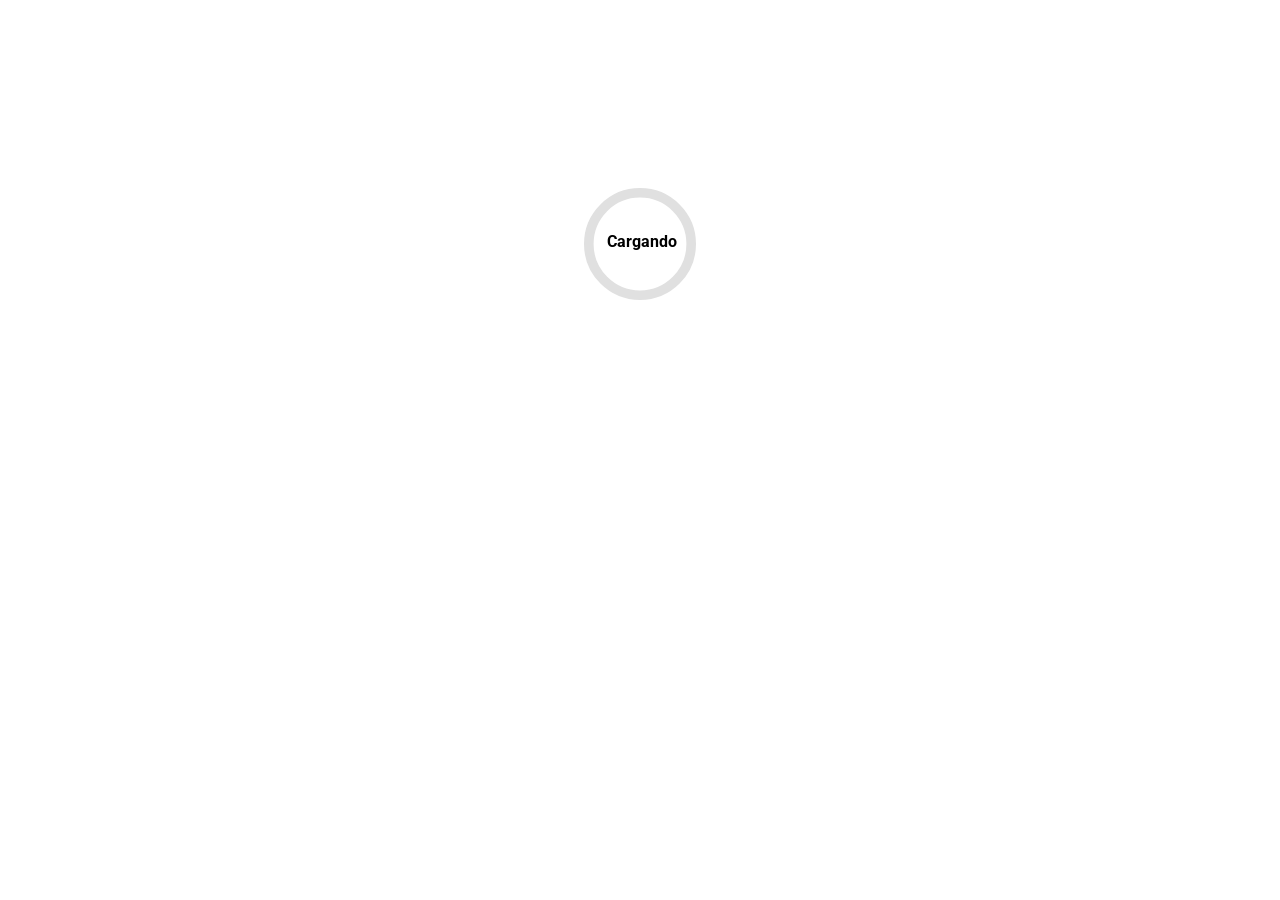
==== index.html @ 6960d541 "Agregado proyecto" ====
<!DOCTYPE html>
<html lang="es">

<head>
    <meta charset="utf-8" />
    <meta name="viewport" content="width=device-width, initial-scale=1.0" />
    <title>ExaGen</title>
    <base href="/" />
    <script type="importmap">{
  "imports": {
    "./_framework/blazor.webassembly.js": "./_framework/blazor.webassembly.w3qd1tpl0e.js",
    "./_framework/dotnet.js": "./_framework/dotnet.e0vdrdgfn3.js",
    "./_framework/dotnet.native.js": "./_framework/dotnet.native.3zye6zcpbc.js",
    "./_framework/dotnet.runtime.js": "./_framework/dotnet.runtime.v06hirbjsv.js"
  },
  "scopes": {},
  "integrity": {
    "./_framework/blazor.webassembly.js": "sha256-lDXsDYFgm62F+YUvxES7IOTCXYpiHpU3uR45YdC6mq4=",
    "./_framework/blazor.webassembly.w3qd1tpl0e.js": "sha256-lDXsDYFgm62F+YUvxES7IOTCXYpiHpU3uR45YdC6mq4=",
    "./_framework/dotnet.e0vdrdgfn3.js": "sha256-Pu1RwuQhZt5ArZcv7v92XNT+Suv1PAlr9XXzyaASe6E=",
    "./_framework/dotnet.js": "sha256-Pu1RwuQhZt5ArZcv7v92XNT+Suv1PAlr9XXzyaASe6E=",
    "./_framework/dotnet.native.3zye6zcpbc.js": "sha256-cSXTLZQQIFS/dOUyMZI1n808U1rbpNr5oL57054T7bw=",
    "./_framework/dotnet.native.js": "sha256-cSXTLZQQIFS/dOUyMZI1n808U1rbpNr5oL57054T7bw=",
    "./_framework/dotnet.runtime.js": "sha256-QbnqrZGHtGq7wudS17/AYEPpH9JkphrsyVllD6JHmds=",
    "./_framework/dotnet.runtime.v06hirbjsv.js": "sha256-QbnqrZGHtGq7wudS17/AYEPpH9JkphrsyVllD6JHmds="
  }
}</script>
    <link href="_framework/dotnet.e0vdrdgfn3.js" rel="preload" as="script" fetchpriority="high" crossorigin="anonymous" integrity="sha256-Pu1RwuQhZt5ArZcv7v92XNT+Suv1PAlr9XXzyaASe6E=" />
    <link href="https://fonts.googleapis.com/css2?family=Roboto:ital,wght@0,100..900;1,100..900&display=swap" rel="stylesheet" />
    <link rel="stylesheet" href="_content/MudBlazor/MudBlazor.min.css" />
    <link rel="stylesheet" href="css/app.css" />
    <link rel="icon" type="image/svg+xml" href="images/exagen-icon.svg?v=3" />
    <link rel="icon" type="image/png" href="favicon.png?v=3" />
    <link href="ExaGen.styles.css" rel="stylesheet" />
    <link href="manifest.webmanifest" rel="manifest" />
    <link rel="apple-touch-icon" sizes="512x512" href="icon-512.png" />
    <link rel="apple-touch-icon" sizes="192x192" href="icon-192.png" />
</head>

<body>
    <div id="app">
        <svg class="loading-progress">
            <circle r="40%" cx="50%" cy="50%" />
            <circle r="40%" cx="50%" cy="50%" />
        </svg>
        <div class="loading-progress-text"></div>
    </div>

    <div id="blazor-error-ui">
        Ocurrió un error inesperado.
        <a href="." class="reload">Recargar</a>
        <span class="dismiss">🗙</span>
    </div>
    <script src="_content/MudBlazor/MudBlazor.min.js"></script>
    <script src="js/descargas.js"></script>
    <script src="js/preferencias.js"></script>
    <script src="js/imagenes.js"></script>
    <script src="_framework/blazor.webassembly.w3qd1tpl0e.js"></script>
    <script>navigator.serviceWorker.register('service-worker.js', { updateViaCache: 'none' });</script>
</body>

</html>
---- css/app.css ----
html, body {
    font-family: 'Roboto', Helvetica, Arial, sans-serif;
}

#blazor-error-ui {
    color-scheme: light;
    background: rgba(30, 30, 45, 0.95);
    color: #f5f5f7;
    border: 1px solid rgba(255, 255, 255, 0.08);
    border-radius: 12px;
    box-shadow: 0 12px 32px rgba(0, 0, 0, 0.35);
    backdrop-filter: blur(6px);
    box-sizing: border-box;
    display: none;
    left: 50%;
    right: auto;
    bottom: 1rem;
    width: min(52rem, calc(100vw - 2rem));
    transform: translateX(-50%);
    padding: 0.85rem 4rem 0.85rem 1rem;
    position: fixed;
    z-index: 2000;
}

    #blazor-error-ui .reload {
        color: #1EC8A5;
        font-weight: 600;
        margin-left: 0.5rem;
        text-decoration: none;
    }

        #blazor-error-ui .reload:hover {
            text-decoration: underline;
        }

    #blazor-error-ui .dismiss {
        cursor: pointer;
        position: absolute;
        right: 1rem;
        top: 0.55rem;
        width: 1.75rem;
        height: 1.75rem;
        line-height: 1.65rem;
        text-align: center;
        border-radius: 999px;
        color: #d7d7df;
        background: rgba(255, 255, 255, 0.06);
        border: 1px solid rgba(255, 255, 255, 0.08);
    }

        #blazor-error-ui .dismiss:hover {
            background: rgba(255, 255, 255, 0.12);
        }

.blazor-error-boundary {
    background: url([data-uri]) no-repeat 1rem/1.8rem, #b32121;
    padding: 1rem 1rem 1rem 3.7rem;
    color: white;
}

    .blazor-error-boundary::after {
        content: "An error has occurred."
    }

.loading-progress {
    position: absolute;
    display: block;
    width: 8rem;
    height: 8rem;
    inset: 20vh 0 auto 0;
    margin: 0 auto 0 auto;
}

    .loading-progress circle {
        fill: none;
        stroke: #e0e0e0;
        stroke-width: 0.6rem;
        transform-origin: 50% 50%;
        transform: rotate(-90deg);
    }

        .loading-progress circle:last-child {
            stroke: #1EC8A5;
            stroke-dasharray: calc(3.141 * var(--blazor-load-percentage, 0%) * 0.8), 500%;
            transition: stroke-dasharray 0.05s ease-in-out;
        }

.loading-progress-text {
    position: absolute;
    text-align: center;
    font-weight: bold;
    inset: calc(20vh + 3.25rem) 0 auto 0.2rem;
}

    .loading-progress-text:after {
        content: var(--blazor-load-percentage-text, "Cargando");
    }

code {
    color: #c02d76;
}

.form-floating > .form-control-plaintext::placeholder, .form-floating > .form-control::placeholder {
    color: var(--bs-secondary-color);
    text-align: end;
}

.form-floating > .form-control-plaintext:focus::placeholder, .form-floating > .form-control:focus::placeholder {
    text-align: start;
}

/* Pantalla de creación/edición: encabezado, paneles y acciones fijos;
   solo el editor central hace scroll (escritorio/tablet) */
@media (min-width: 960px) {
    .editor-prueba-contenedor {
        height: calc(100vh - 96px);
        overflow-x: hidden;
        overflow-y: auto;
    }

    .editor-prueba-layout {
        height: 100%;
        display: grid;
        grid-template-rows: auto minmax(0, 1fr) auto;
    }

    .editor-prueba-encabezado {
        min-height: 0;
    }

    .editor-prueba-cuerpo {
        height: 100%;
        min-height: 0;
        overflow: hidden;
        margin-bottom: 0;
    }

    .editor-prueba-cuerpo > .mud-grid-item {
        height: 100%;
        min-height: 0;
        display: flex;
        flex-direction: column;
        overflow: hidden;
    }

    .editor-prueba-panel-scroll,
    .editor-prueba-panel-papel,
    .editor-prueba-centro-papel {
        flex: 1 1 0;
        min-height: 0;
        overflow-y: auto;
    }

    .editor-prueba-panel-scroll > .mud-paper {
        min-height: 100%;
    }

    .editor-prueba-acciones {
        flex: 0 0 auto;
    }

    .editor-prueba-contenedor > .estado-carga {
        min-height: 100%;
    }

    /* Toma la altura real del área de contenido y elimina el scroll global */
    @supports selector(:has(*)) {
        .mud-main-content:has(.editor-prueba-contenedor) {
            height: 100vh;
            box-sizing: border-box;
            overflow: hidden;
            padding-bottom: 8px !important;
        }

        .editor-prueba-contenedor {
            height: 100%;
            overflow: hidden;
        }
    }
}

/* Barra de acciones compacta */
.editor-prueba-acciones {
    min-height: 0;
    margin: 0;
    padding: 2px 0 0 0;
    line-height: 1;
}

.editor-prueba-acciones .mud-button-root {
    min-height: 24px;
    padding: 0 8px;
}

/* Estados de carga centrados */
.estado-carga {
    width: 100%;
    min-height: 55vh;
    display: flex;
    flex-direction: column;
    align-items: center;
    justify-content: center;
    gap: 0.5rem;
}

/* Textarea redimensionable dentro de MudTextField */
.resizable-textarea textarea {
    resize: vertical !important;
    overflow: auto !important;
    min-height: 150px;
    max-height: 400px;
}

/* Textarea redimensionable más chico (definiciones, celdas de rúbrica) */
.resizable-textarea-sm textarea {
    resize: vertical !important;
    overflow: auto !important;
    min-height: 60px;
    max-height: 200px;
}

/* Logo de ExaGen */
.app-logo {
    height: 40px;
    width: auto;
    display: block;
    margin-left: 0.5rem;
}

@media (max-width: 600px) {
    .app-logo {
        height: 36px;
    }
}

.logo-ajustes-panel {
    background: #151521;
    border: 1px solid #2A2833;
    border-radius: 16px;
    padding: 16px;
    margin-bottom: 20px;
}

.logo-ajustes {
    display: block;
    width: 100%;
    max-width: 360px;
    height: auto;
    margin: 0 auto;
}

/* Diálogo bloqueante mientras se genera el Word */
.dialogo-carga {
    display: flex;
    flex-direction: column;
    align-items: center;
    justify-content: center;
    gap: 0.75rem;
    min-width: 260px;
    padding: 1rem 1.5rem;
    text-align: center;
}
---- ExaGen.styles.css ----
/* /Layout/MainLayout.razor.rz.scp.css */
.page[b-uicxiotyas] {
    position: relative;
    display: flex;
    flex-direction: column;
}

main[b-uicxiotyas] {
    flex: 1;
}

.sidebar[b-uicxiotyas] {
    background-image: linear-gradient(180deg, rgb(5, 39, 103) 0%, #3a0647 70%);
}

.top-row[b-uicxiotyas] {
    background-color: #f7f7f7;
    border-bottom: 1px solid #d6d5d5;
    justify-content: flex-end;
    height: 3.5rem;
    display: flex;
    align-items: center;
}

    .top-row[b-uicxiotyas]  a, .top-row[b-uicxiotyas]  .btn-link {
        white-space: nowrap;
        margin-left: 1.5rem;
        text-decoration: none;
    }

    .top-row[b-uicxiotyas]  a:hover, .top-row[b-uicxiotyas]  .btn-link:hover {
        text-decoration: underline;
    }

    .top-row[b-uicxiotyas]  a:first-child {
        overflow: hidden;
        text-overflow: ellipsis;
    }

@media (max-width: 640.98px) {
    .top-row[b-uicxiotyas] {
        justify-content: space-between;
    }

    .top-row[b-uicxiotyas]  a, .top-row[b-uicxiotyas]  .btn-link {
        margin-left: 0;
    }
}

@media (min-width: 641px) {
    .page[b-uicxiotyas] {
        flex-direction: row;
    }

    .sidebar[b-uicxiotyas] {
        width: 250px;
        height: 100vh;
        position: sticky;
        top: 0;
    }

    .top-row[b-uicxiotyas] {
        position: sticky;
        top: 0;
        z-index: 1;
    }

    .top-row.auth[b-uicxiotyas]  a:first-child {
        flex: 1;
        text-align: right;
        width: 0;
    }

    .top-row[b-uicxiotyas], article[b-uicxiotyas] {
        padding-left: 2rem !important;
        padding-right: 1.5rem !important;
    }
}
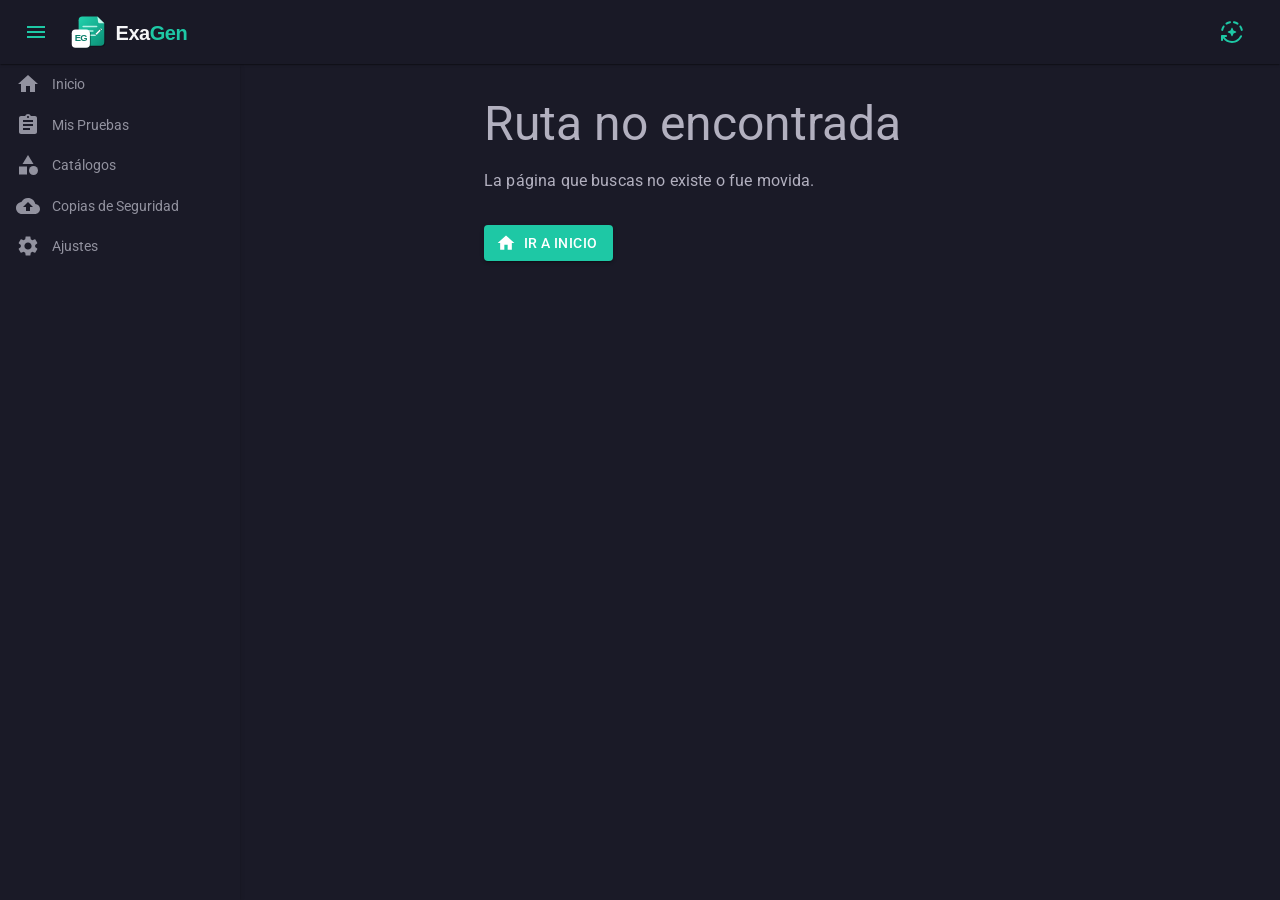
==== commit 446dbadd: "Ajustes de la publicación" ====
--- a/index.html
+++ b/index.html
@@ -5,27 +5,27 @@
     <meta charset="utf-8" />
     <meta name="viewport" content="width=device-width, initial-scale=1.0" />
     <title>ExaGen</title>
-    <base href="/" />
-    <script type="importmap">{
-  "imports": {
-    "./_framework/blazor.webassembly.js": "./_framework/blazor.webassembly.w3qd1tpl0e.js",
-    "./_framework/dotnet.js": "./_framework/dotnet.e0vdrdgfn3.js",
-    "./_framework/dotnet.native.js": "./_framework/dotnet.native.3zye6zcpbc.js",
-    "./_framework/dotnet.runtime.js": "./_framework/dotnet.runtime.v06hirbjsv.js"
-  },
-  "scopes": {},
-  "integrity": {
-    "./_framework/blazor.webassembly.js": "sha256-lDXsDYFgm62F+YUvxES7IOTCXYpiHpU3uR45YdC6mq4=",
-    "./_framework/blazor.webassembly.w3qd1tpl0e.js": "sha256-lDXsDYFgm62F+YUvxES7IOTCXYpiHpU3uR45YdC6mq4=",
-    "./_framework/dotnet.e0vdrdgfn3.js": "sha256-Pu1RwuQhZt5ArZcv7v92XNT+Suv1PAlr9XXzyaASe6E=",
-    "./_framework/dotnet.js": "sha256-Pu1RwuQhZt5ArZcv7v92XNT+Suv1PAlr9XXzyaASe6E=",
-    "./_framework/dotnet.native.3zye6zcpbc.js": "sha256-cSXTLZQQIFS/dOUyMZI1n808U1rbpNr5oL57054T7bw=",
-    "./_framework/dotnet.native.js": "sha256-cSXTLZQQIFS/dOUyMZI1n808U1rbpNr5oL57054T7bw=",
-    "./_framework/dotnet.runtime.js": "sha256-QbnqrZGHtGq7wudS17/AYEPpH9JkphrsyVllD6JHmds=",
-    "./_framework/dotnet.runtime.v06hirbjsv.js": "sha256-QbnqrZGHtGq7wudS17/AYEPpH9JkphrsyVllD6JHmds="
-  }
+    <base href="./" />
+    <script type="importmap">{
+  "imports": {
+    "./_framework/blazor.webassembly.js": "./_framework/blazor.webassembly.w3qd1tpl0e.js",
+    "./_framework/dotnet.js": "./_framework/dotnet.907tzf9hxc.js",
+    "./_framework/dotnet.native.js": "./_framework/dotnet.native.3zye6zcpbc.js",
+    "./_framework/dotnet.runtime.js": "./_framework/dotnet.runtime.v06hirbjsv.js"
+  },
+  "scopes": {},
+  "integrity": {
+    "./_framework/blazor.webassembly.js": "sha256-lDXsDYFgm62F+YUvxES7IOTCXYpiHpU3uR45YdC6mq4=",
+    "./_framework/blazor.webassembly.w3qd1tpl0e.js": "sha256-lDXsDYFgm62F+YUvxES7IOTCXYpiHpU3uR45YdC6mq4=",
+    "./_framework/dotnet.907tzf9hxc.js": "sha256-R8ifES61xV2TSSr/J4dbeOaC2sQoHAozkMIXrgevrso=",
+    "./_framework/dotnet.js": "sha256-R8ifES61xV2TSSr/J4dbeOaC2sQoHAozkMIXrgevrso=",
+    "./_framework/dotnet.native.3zye6zcpbc.js": "sha256-cSXTLZQQIFS/dOUyMZI1n808U1rbpNr5oL57054T7bw=",
+    "./_framework/dotnet.native.js": "sha256-cSXTLZQQIFS/dOUyMZI1n808U1rbpNr5oL57054T7bw=",
+    "./_framework/dotnet.runtime.js": "sha256-QbnqrZGHtGq7wudS17/AYEPpH9JkphrsyVllD6JHmds=",
+    "./_framework/dotnet.runtime.v06hirbjsv.js": "sha256-QbnqrZGHtGq7wudS17/AYEPpH9JkphrsyVllD6JHmds="
+  }
 }</script>
-    <link href="_framework/dotnet.e0vdrdgfn3.js" rel="preload" as="script" fetchpriority="high" crossorigin="anonymous" integrity="sha256-Pu1RwuQhZt5ArZcv7v92XNT+Suv1PAlr9XXzyaASe6E=" />
+    <link href="_framework/dotnet.907tzf9hxc.js" rel="preload" as="script" fetchpriority="high" crossorigin="anonymous" integrity="sha256-R8ifES61xV2TSSr/J4dbeOaC2sQoHAozkMIXrgevrso=" />
     <link href="https://fonts.googleapis.com/css2?family=Roboto:ital,wght@0,100..900;1,100..900&display=swap" rel="stylesheet" />
     <link rel="stylesheet" href="_content/MudBlazor/MudBlazor.min.css" />
     <link rel="stylesheet" href="css/app.css" />
--- a/ExaGen.styles.css
+++ b/ExaGen.styles.css
@@ -1,78 +1,78 @@
-/* /Layout/MainLayout.razor.rz.scp.css */
-.page[b-uicxiotyas] {
-    position: relative;
-    display: flex;
-    flex-direction: column;
-}
-
-main[b-uicxiotyas] {
-    flex: 1;
-}
-
-.sidebar[b-uicxiotyas] {
-    background-image: linear-gradient(180deg, rgb(5, 39, 103) 0%, #3a0647 70%);
-}
-
-.top-row[b-uicxiotyas] {
-    background-color: #f7f7f7;
-    border-bottom: 1px solid #d6d5d5;
-    justify-content: flex-end;
-    height: 3.5rem;
-    display: flex;
-    align-items: center;
-}
-
-    .top-row[b-uicxiotyas]  a, .top-row[b-uicxiotyas]  .btn-link {
-        white-space: nowrap;
-        margin-left: 1.5rem;
-        text-decoration: none;
-    }
-
-    .top-row[b-uicxiotyas]  a:hover, .top-row[b-uicxiotyas]  .btn-link:hover {
-        text-decoration: underline;
-    }
-
-    .top-row[b-uicxiotyas]  a:first-child {
-        overflow: hidden;
-        text-overflow: ellipsis;
-    }
-
-@media (max-width: 640.98px) {
-    .top-row[b-uicxiotyas] {
-        justify-content: space-between;
-    }
-
-    .top-row[b-uicxiotyas]  a, .top-row[b-uicxiotyas]  .btn-link {
-        margin-left: 0;
-    }
-}
-
-@media (min-width: 641px) {
-    .page[b-uicxiotyas] {
-        flex-direction: row;
-    }
-
-    .sidebar[b-uicxiotyas] {
-        width: 250px;
-        height: 100vh;
-        position: sticky;
-        top: 0;
-    }
-
-    .top-row[b-uicxiotyas] {
-        position: sticky;
-        top: 0;
-        z-index: 1;
-    }
-
-    .top-row.auth[b-uicxiotyas]  a:first-child {
-        flex: 1;
-        text-align: right;
-        width: 0;
-    }
-
-    .top-row[b-uicxiotyas], article[b-uicxiotyas] {
-        padding-left: 2rem !important;
-        padding-right: 1.5rem !important;
-    }
-}
+/* /Layout/MainLayout.razor.rz.scp.css */
+.page[b-uicxiotyas] {
+    position: relative;
+    display: flex;
+    flex-direction: column;
+}
+
+main[b-uicxiotyas] {
+    flex: 1;
+}
+
+.sidebar[b-uicxiotyas] {
+    background-image: linear-gradient(180deg, rgb(5, 39, 103) 0%, #3a0647 70%);
+}
+
+.top-row[b-uicxiotyas] {
+    background-color: #f7f7f7;
+    border-bottom: 1px solid #d6d5d5;
+    justify-content: flex-end;
+    height: 3.5rem;
+    display: flex;
+    align-items: center;
+}
+
+    .top-row[b-uicxiotyas]  a, .top-row[b-uicxiotyas]  .btn-link {
+        white-space: nowrap;
+        margin-left: 1.5rem;
+        text-decoration: none;
+    }
+
+    .top-row[b-uicxiotyas]  a:hover, .top-row[b-uicxiotyas]  .btn-link:hover {
+        text-decoration: underline;
+    }
+
+    .top-row[b-uicxiotyas]  a:first-child {
+        overflow: hidden;
+        text-overflow: ellipsis;
+    }
+
+@media (max-width: 640.98px) {
+    .top-row[b-uicxiotyas] {
+        justify-content: space-between;
+    }
+
+    .top-row[b-uicxiotyas]  a, .top-row[b-uicxiotyas]  .btn-link {
+        margin-left: 0;
+    }
+}
+
+@media (min-width: 641px) {
+    .page[b-uicxiotyas] {
+        flex-direction: row;
+    }
+
+    .sidebar[b-uicxiotyas] {
+        width: 250px;
+        height: 100vh;
+        position: sticky;
+        top: 0;
+    }
+
+    .top-row[b-uicxiotyas] {
+        position: sticky;
+        top: 0;
+        z-index: 1;
+    }
+
+    .top-row.auth[b-uicxiotyas]  a:first-child {
+        flex: 1;
+        text-align: right;
+        width: 0;
+    }
+
+    .top-row[b-uicxiotyas], article[b-uicxiotyas] {
+        padding-left: 2rem !important;
+        padding-right: 1.5rem !important;
+    }
+}
